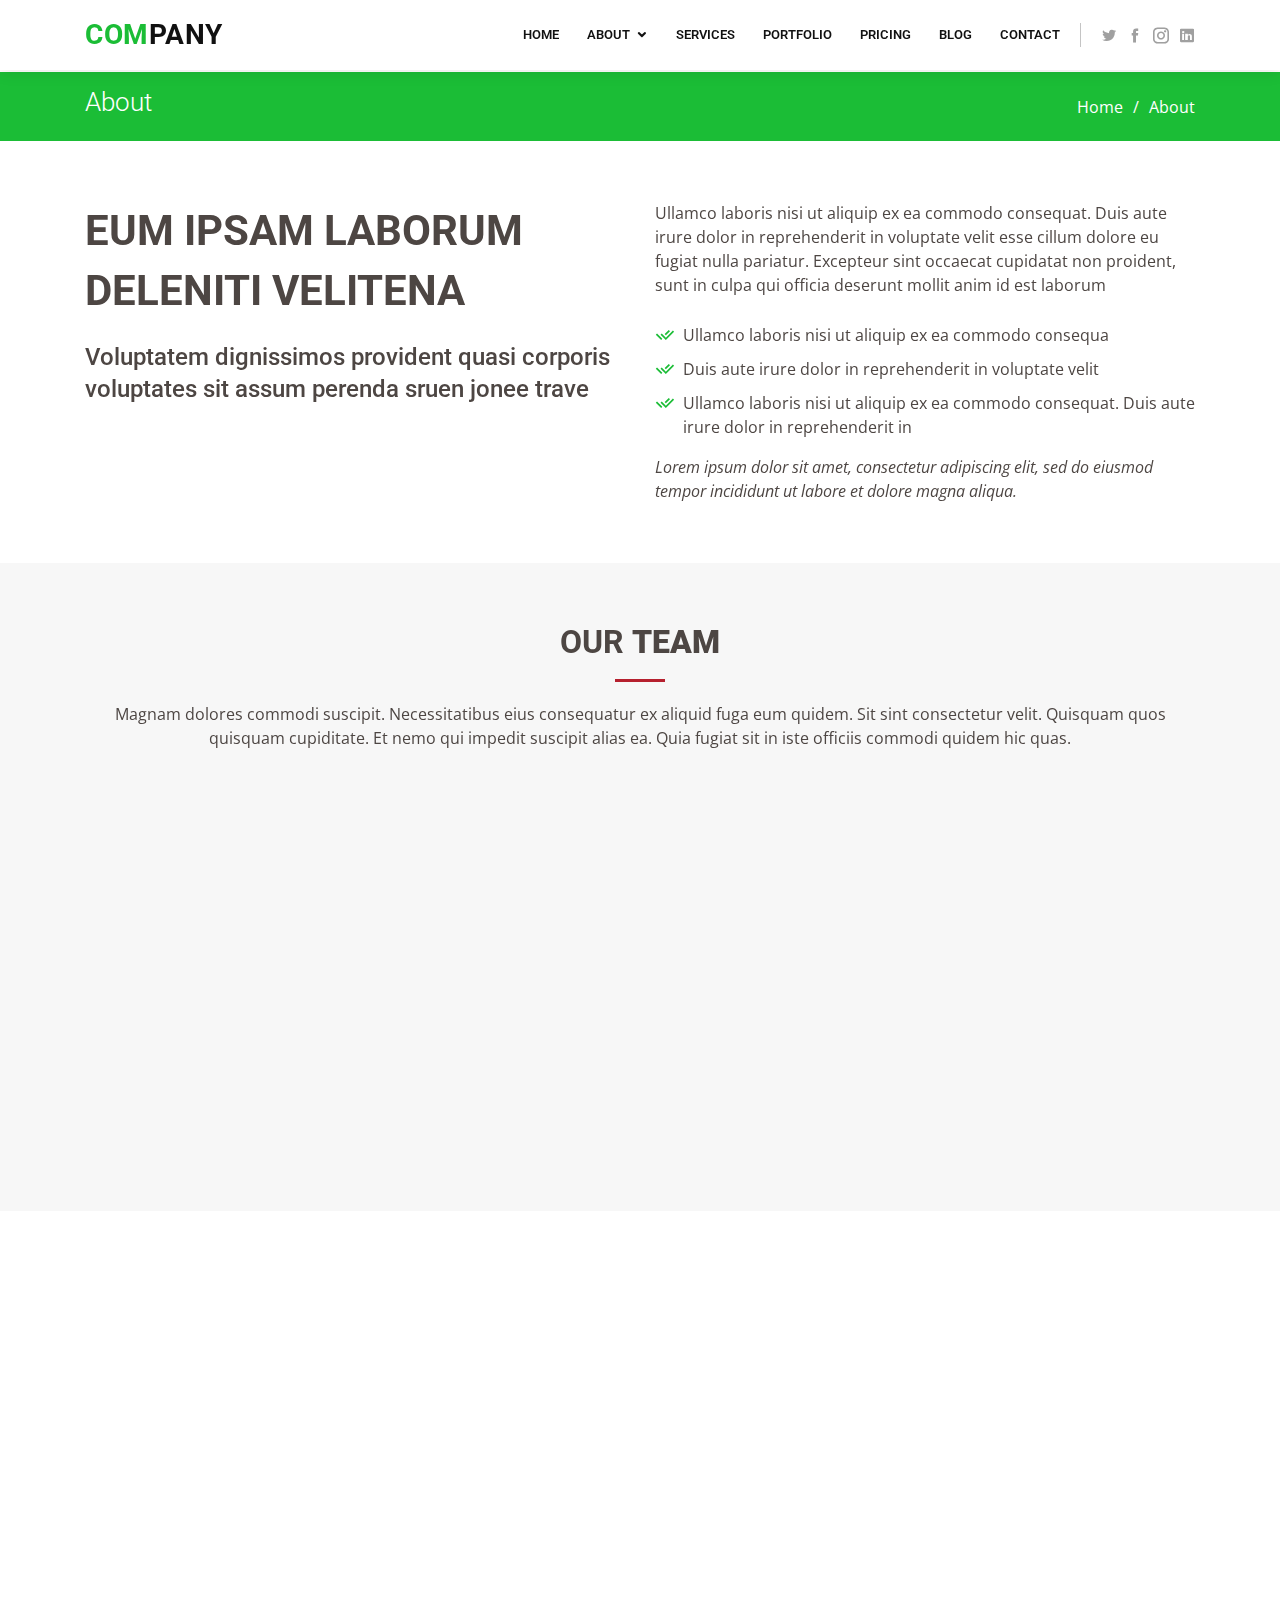
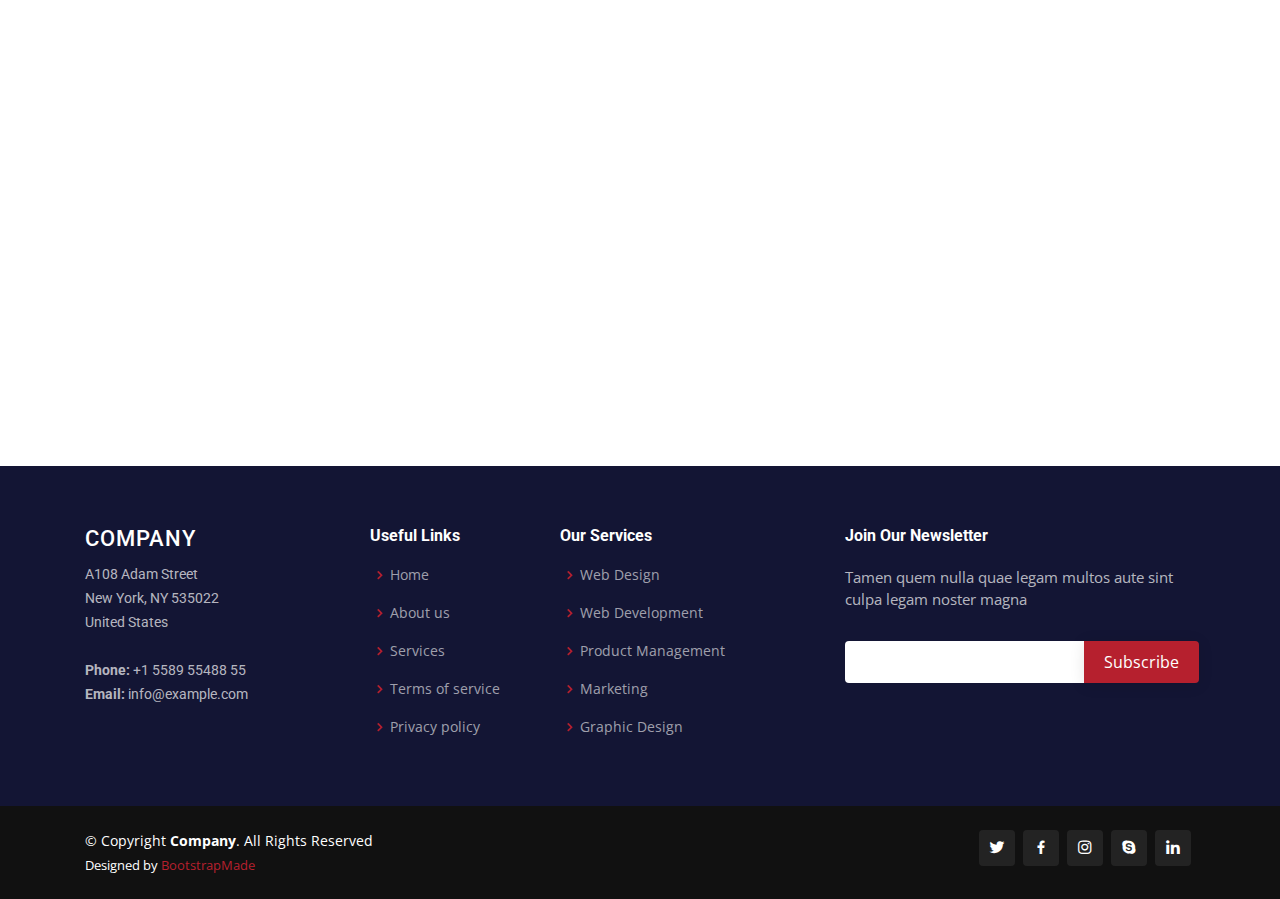
==== about.html @ 9fa9aa6d "First Commit" ====
<!DOCTYPE html>
<html lang="en">

<head>
  <meta charset="utf-8">
  <meta content="width=device-width, initial-scale=1.0" name="viewport">

  <title>About - Company Bootstrap Template</title>
  <meta content="" name="description">
  <meta content="" name="keywords">

  <!-- Favicons -->
  <link href="assets/img/favicon.png" rel="icon">
  <link href="assets/img/apple-touch-icon.png" rel="apple-touch-icon">

  <!-- Google Fonts -->
  <link href="https://fonts.googleapis.com/css?family=Open+Sans:300,300i,400,400i,600,600i,700,700i|Roboto:300,300i,400,400i,500,500i,600,600i,700,700i|Poppins:300,300i,400,400i,500,500i,600,600i,700,700i" rel="stylesheet">

  <!-- Vendor CSS Files -->
  <link href="assets/vendor/bootstrap/css/bootstrap.min.css" rel="stylesheet">
  <link href="assets/vendor/icofont/icofont.min.css" rel="stylesheet">
  <link href="assets/vendor/boxicons/css/boxicons.min.css" rel="stylesheet">
  <link href="assets/vendor/animate.css/animate.min.css" rel="stylesheet">
  <link href="assets/vendor/venobox/venobox.css" rel="stylesheet">
  <link href="assets/vendor/owl.carousel/assets/owl.carousel.min.css" rel="stylesheet">
  <link href="assets/vendor/aos/aos.css" rel="stylesheet">
  <link href="assets/vendor/remixicon/remixicon.css" rel="stylesheet">

  <!-- Template Main CSS File -->
  <link href="assets/css/style.css" rel="stylesheet">

  <!-- =======================================================
  * Template Name: Company - v2.2.1
  * Template URL: https://bootstrapmade.com/company-free-html-bootstrap-template/
  * Author: BootstrapMade.com
  * License: https://bootstrapmade.com/license/
  ======================================================== -->
</head>

<body>

  <!-- ======= Header ======= -->
  <header id="header" class="fixed-top">
    <div class="container d-flex align-items-center">

      <h1 class="logo mr-auto"><a href="index.html"><span>Com</span>pany</a></h1>
      <!-- Uncomment below if you prefer to use an image logo -->
      <!-- <a href="index.html" class="logo mr-auto"><img src="assets/img/logo.png" alt="" class="img-fluid"></a>-->

      <nav class="nav-menu d-none d-lg-block">
        <ul>
          <li><a href="index.html">Home</a></li>

          <li class="drop-down"><a href="">About</a>
            <ul>
              <li class="active"><a href="about.html">About Us</a></li>
              <li><a href="team.html">Team</a></li>
              <li><a href="testimonials.html">Testimonials</a></li>
              <li class="drop-down"><a href="#">Deep Drop Down</a>
                <ul>
                  <li><a href="#">Deep Drop Down 1</a></li>
                  <li><a href="#">Deep Drop Down 2</a></li>
                  <li><a href="#">Deep Drop Down 3</a></li>
                  <li><a href="#">Deep Drop Down 4</a></li>
                  <li><a href="#">Deep Drop Down 5</a></li>
                </ul>
              </li>
            </ul>
          </li>

          <li><a href="services.html">Services</a></li>
          <li><a href="portfolio.html">Portfolio</a></li>
          <li><a href="pricing.html">Pricing</a></li>
          <li><a href="blog.html">Blog</a></li>
          <li><a href="contact.html">Contact</a></li>

        </ul>
      </nav><!-- .nav-menu -->

      <div class="header-social-links">
        <a href="#" class="twitter"><i class="icofont-twitter"></i></a>
        <a href="#" class="facebook"><i class="icofont-facebook"></i></a>
        <a href="#" class="instagram"><i class="icofont-instagram"></i></a>
        <a href="#" class="linkedin"><i class="icofont-linkedin"></i></i></a>
      </div>

    </div>
  </header><!-- End Header -->

  <main id="main">

    <!-- ======= Breadcrumbs ======= -->
    <section id="breadcrumbs" class="breadcrumbs">
      <div class="container">

        <div class="d-flex justify-content-between align-items-center">
          <h2>About</h2>
          <ol>
            <li><a href="index.html">Home</a></li>
            <li>About</li>
          </ol>
        </div>

      </div>
    </section><!-- End Breadcrumbs -->

    <!-- ======= About Us Section ======= -->
    <section id="about-us" class="about-us">
      <div class="container" data-aos="fade-up">

        <div class="row content">
          <div class="col-lg-6" data-aos="fade-right">
            <h2>Eum ipsam laborum deleniti velitena</h2>
            <h3>Voluptatem dignissimos provident quasi corporis voluptates sit assum perenda sruen jonee trave</h3>
          </div>
          <div class="col-lg-6 pt-4 pt-lg-0" data-aos="fade-left">
            <p>
              Ullamco laboris nisi ut aliquip ex ea commodo consequat. Duis aute irure dolor in reprehenderit in voluptate
              velit esse cillum dolore eu fugiat nulla pariatur. Excepteur sint occaecat cupidatat non proident, sunt in
              culpa qui officia deserunt mollit anim id est laborum
            </p>
            <ul>
              <li><i class="ri-check-double-line"></i> Ullamco laboris nisi ut aliquip ex ea commodo consequa</li>
              <li><i class="ri-check-double-line"></i> Duis aute irure dolor in reprehenderit in voluptate velit</li>
              <li><i class="ri-check-double-line"></i> Ullamco laboris nisi ut aliquip ex ea commodo consequat. Duis aute irure dolor in reprehenderit in</li>
            </ul>
            <p class="font-italic">
              Lorem ipsum dolor sit amet, consectetur adipiscing elit, sed do eiusmod tempor incididunt ut labore et dolore
              magna aliqua.
            </p>
          </div>
        </div>

      </div>
    </section><!-- End About Us Section -->

    <!-- ======= Our Team Section ======= -->
    <section id="team" class="team section-bg">
      <div class="container">

        <div class="section-title" data-aos="fade-up">
          <h2>Our <strong>Team</strong></h2>
          <p>Magnam dolores commodi suscipit. Necessitatibus eius consequatur ex aliquid fuga eum quidem. Sit sint consectetur velit. Quisquam quos quisquam cupiditate. Et nemo qui impedit suscipit alias ea. Quia fugiat sit in iste officiis commodi quidem hic quas.</p>
        </div>

        <div class="row">

          <div class="col-lg-3 col-md-6 d-flex align-items-stretch">
            <div class="member" data-aos="fade-up">
              <div class="member-img">
                <img src="assets/img/team/team-1.jpg" class="img-fluid" alt="">
                <div class="social">
                  <a href=""><i class="icofont-twitter"></i></a>
                  <a href=""><i class="icofont-facebook"></i></a>
                  <a href=""><i class="icofont-instagram"></i></a>
                  <a href=""><i class="icofont-linkedin"></i></a>
                </div>
              </div>
              <div class="member-info">
                <h4>Walter White</h4>
                <span>Chief Executive Officer</span>
              </div>
            </div>
          </div>

          <div class="col-lg-3 col-md-6 d-flex align-items-stretch">
            <div class="member" data-aos="fade-up" data-aos-delay="100">
              <div class="member-img">
                <img src="assets/img/team/team-2.jpg" class="img-fluid" alt="">
                <div class="social">
                  <a href=""><i class="icofont-twitter"></i></a>
                  <a href=""><i class="icofont-facebook"></i></a>
                  <a href=""><i class="icofont-instagram"></i></a>
                  <a href=""><i class="icofont-linkedin"></i></a>
                </div>
              </div>
              <div class="member-info">
                <h4>Sarah Jhonson</h4>
                <span>Product Manager</span>
              </div>
            </div>
          </div>

          <div class="col-lg-3 col-md-6 d-flex align-items-stretch">
            <div class="member" data-aos="fade-up" data-aos-delay="200">
              <div class="member-img">
                <img src="assets/img/team/team-3.jpg" class="img-fluid" alt="">
                <div class="social">
                  <a href=""><i class="icofont-twitter"></i></a>
                  <a href=""><i class="icofont-facebook"></i></a>
                  <a href=""><i class="icofont-instagram"></i></a>
                  <a href=""><i class="icofont-linkedin"></i></a>
                </div>
              </div>
              <div class="member-info">
                <h4>William Anderson</h4>
                <span>CTO</span>
              </div>
            </div>
          </div>

          <div class="col-lg-3 col-md-6 d-flex align-items-stretch">
            <div class="member" data-aos="fade-up" data-aos-delay="300">
              <div class="member-img">
                <img src="assets/img/team/team-4.jpg" class="img-fluid" alt="">
                <div class="social">
                  <a href=""><i class="icofont-twitter"></i></a>
                  <a href=""><i class="icofont-facebook"></i></a>
                  <a href=""><i class="icofont-instagram"></i></a>
                  <a href=""><i class="icofont-linkedin"></i></a>
                </div>
              </div>
              <div class="member-info">
                <h4>Amanda Jepson</h4>
                <span>Accountant</span>
              </div>
            </div>
          </div>

        </div>

      </div>
    </section><!-- End Our Team Section -->

    <!-- ======= Our Skills Section ======= -->
    <section id="skills" class="skills">
      <div class="container">

        <div class="section-title" data-aos="fade-up">
          <h2>Our <strong>Skills</strong></h2>
          <p>Magnam dolores commodi suscipit. Necessitatibus eius consequatur ex aliquid fuga eum quidem. Sit sint consectetur velit. Quisquam quos quisquam cupiditate. Et nemo qui impedit suscipit alias ea. Quia fugiat sit in iste officiis commodi quidem hic quas.</p>
        </div>

        <div class="row skills-content">

          <div class="col-lg-6" data-aos="fade-up">

            <div class="progress">
              <span class="skill">HTML <i class="val">100%</i></span>
              <div class="progress-bar-wrap">
                <div class="progress-bar" role="progressbar" aria-valuenow="100" aria-valuemin="0" aria-valuemax="100"></div>
              </div>
            </div>

            <div class="progress">
              <span class="skill">CSS <i class="val">90%</i></span>
              <div class="progress-bar-wrap">
                <div class="progress-bar" role="progressbar" aria-valuenow="90" aria-valuemin="0" aria-valuemax="100"></div>
              </div>
            </div>

            <div class="progress">
              <span class="skill">JavaScript <i class="val">75%</i></span>
              <div class="progress-bar-wrap">
                <div class="progress-bar" role="progressbar" aria-valuenow="75" aria-valuemin="0" aria-valuemax="100"></div>
              </div>
            </div>

          </div>

          <div class="col-lg-6" data-aos="fade-up" data-aos-delay="100">

            <div class="progress">
              <span class="skill">PHP <i class="val">80%</i></span>
              <div class="progress-bar-wrap">
                <div class="progress-bar" role="progressbar" aria-valuenow="80" aria-valuemin="0" aria-valuemax="100"></div>
              </div>
            </div>

            <div class="progress">
              <span class="skill">WordPress/CMS <i class="val">90%</i></span>
              <div class="progress-bar-wrap">
                <div class="progress-bar" role="progressbar" aria-valuenow="90" aria-valuemin="0" aria-valuemax="100"></div>
              </div>
            </div>

            <div class="progress">
              <span class="skill">Photoshop <i class="val">55%</i></span>
              <div class="progress-bar-wrap">
                <div class="progress-bar" role="progressbar" aria-valuenow="55" aria-valuemin="0" aria-valuemax="100"></div>
              </div>
            </div>

          </div>

        </div>

      </div>
    </section><!-- End Our Skills Section -->

    <!-- ======= Our Clients Section ======= -->
    <section id="clients" class="clients">
      <div class="container" data-aos="fade-up">

        <div class="section-title">
          <h2>Clients</h2>
        </div>

        <div class="row no-gutters clients-wrap clearfix" data-aos="fade-up">

          <div class="col-lg-3 col-md-4 col-6">
            <div class="client-logo">
              <img src="assets/img/clients/client-1.png" class="img-fluid" alt="">
            </div>
          </div>

          <div class="col-lg-3 col-md-4 col-6">
            <div class="client-logo">
              <img src="assets/img/clients/client-2.png" class="img-fluid" alt="">
            </div>
          </div>

          <div class="col-lg-3 col-md-4 col-6">
            <div class="client-logo">
              <img src="assets/img/clients/client-3.png" class="img-fluid" alt="">
            </div>
          </div>

          <div class="col-lg-3 col-md-4 col-6">
            <div class="client-logo">
              <img src="assets/img/clients/client-4.png" class="img-fluid" alt="">
            </div>
          </div>

          <div class="col-lg-3 col-md-4 col-6">
            <div class="client-logo">
              <img src="assets/img/clients/client-5.png" class="img-fluid" alt="">
            </div>
          </div>

          <div class="col-lg-3 col-md-4 col-6">
            <div class="client-logo">
              <img src="assets/img/clients/client-6.png" class="img-fluid" alt="">
            </div>
          </div>

          <div class="col-lg-3 col-md-4 col-6">
            <div class="client-logo">
              <img src="assets/img/clients/client-7.png" class="img-fluid" alt="">
            </div>
          </div>

          <div class="col-lg-3 col-md-4 col-6">
            <div class="client-logo">
              <img src="assets/img/clients/client-8.png" class="img-fluid" alt="">
            </div>
          </div>

        </div>

      </div>
    </section><!-- End Our Clients Section -->

  </main><!-- End #main -->

  <!-- ======= Footer ======= -->
  <footer id="footer">

    <div class="footer-top">
      <div class="container">
        <div class="row">

          <div class="col-lg-3 col-md-6 footer-contact">
            <h3>Company</h3>
            <p>
              A108 Adam Street <br>
              New York, NY 535022<br>
              United States <br><br>
              <strong>Phone:</strong> +1 5589 55488 55<br>
              <strong>Email:</strong> info@example.com<br>
            </p>
          </div>

          <div class="col-lg-2 col-md-6 footer-links">
            <h4>Useful Links</h4>
            <ul>
              <li><i class="bx bx-chevron-right"></i> <a href="#">Home</a></li>
              <li><i class="bx bx-chevron-right"></i> <a href="#">About us</a></li>
              <li><i class="bx bx-chevron-right"></i> <a href="#">Services</a></li>
              <li><i class="bx bx-chevron-right"></i> <a href="#">Terms of service</a></li>
              <li><i class="bx bx-chevron-right"></i> <a href="#">Privacy policy</a></li>
            </ul>
          </div>

          <div class="col-lg-3 col-md-6 footer-links">
            <h4>Our Services</h4>
            <ul>
              <li><i class="bx bx-chevron-right"></i> <a href="#">Web Design</a></li>
              <li><i class="bx bx-chevron-right"></i> <a href="#">Web Development</a></li>
              <li><i class="bx bx-chevron-right"></i> <a href="#">Product Management</a></li>
              <li><i class="bx bx-chevron-right"></i> <a href="#">Marketing</a></li>
              <li><i class="bx bx-chevron-right"></i> <a href="#">Graphic Design</a></li>
            </ul>
          </div>

          <div class="col-lg-4 col-md-6 footer-newsletter">
            <h4>Join Our Newsletter</h4>
            <p>Tamen quem nulla quae legam multos aute sint culpa legam noster magna</p>
            <form action="" method="post">
              <input type="email" name="email"><input type="submit" value="Subscribe">
            </form>
          </div>

        </div>
      </div>
    </div>

    <div class="container d-md-flex py-4">

      <div class="mr-md-auto text-center text-md-left">
        <div class="copyright">
          &copy; Copyright <strong><span>Company</span></strong>. All Rights Reserved
        </div>
        <div class="credits">
          <!-- All the links in the footer should remain intact. -->
          <!-- You can delete the links only if you purchased the pro version. -->
          <!-- Licensing information: https://bootstrapmade.com/license/ -->
          <!-- Purchase the pro version with working PHP/AJAX contact form: https://bootstrapmade.com/company-free-html-bootstrap-template/ -->
          Designed by <a href="https://bootstrapmade.com/">BootstrapMade</a>
        </div>
      </div>
      <div class="social-links text-center text-md-right pt-3 pt-md-0">
        <a href="#" class="twitter"><i class="bx bxl-twitter"></i></a>
        <a href="#" class="facebook"><i class="bx bxl-facebook"></i></a>
        <a href="#" class="instagram"><i class="bx bxl-instagram"></i></a>
        <a href="#" class="google-plus"><i class="bx bxl-skype"></i></a>
        <a href="#" class="linkedin"><i class="bx bxl-linkedin"></i></a>
      </div>
    </div>
  </footer><!-- End Footer -->

  <a href="#" class="back-to-top"><i class="icofont-simple-up"></i></a>

  <!-- Vendor JS Files -->
  <script src="assets/vendor/jquery/jquery.min.js"></script>
  <script src="assets/vendor/bootstrap/js/bootstrap.bundle.min.js"></script>
  <script src="assets/vendor/jquery.easing/jquery.easing.min.js"></script>
  <script src="assets/vendor/php-email-form/validate.js"></script>
  <script src="assets/vendor/jquery-sticky/jquery.sticky.js"></script>
  <script src="assets/vendor/isotope-layout/isotope.pkgd.min.js"></script>
  <script src="assets/vendor/venobox/venobox.min.js"></script>
  <script src="assets/vendor/waypoints/jquery.waypoints.min.js"></script>
  <script src="assets/vendor/owl.carousel/owl.carousel.min.js"></script>
  <script src="assets/vendor/aos/aos.js"></script>

  <!-- Template Main JS File -->
  <script src="assets/js/main.js"></script>

</body>

</html>
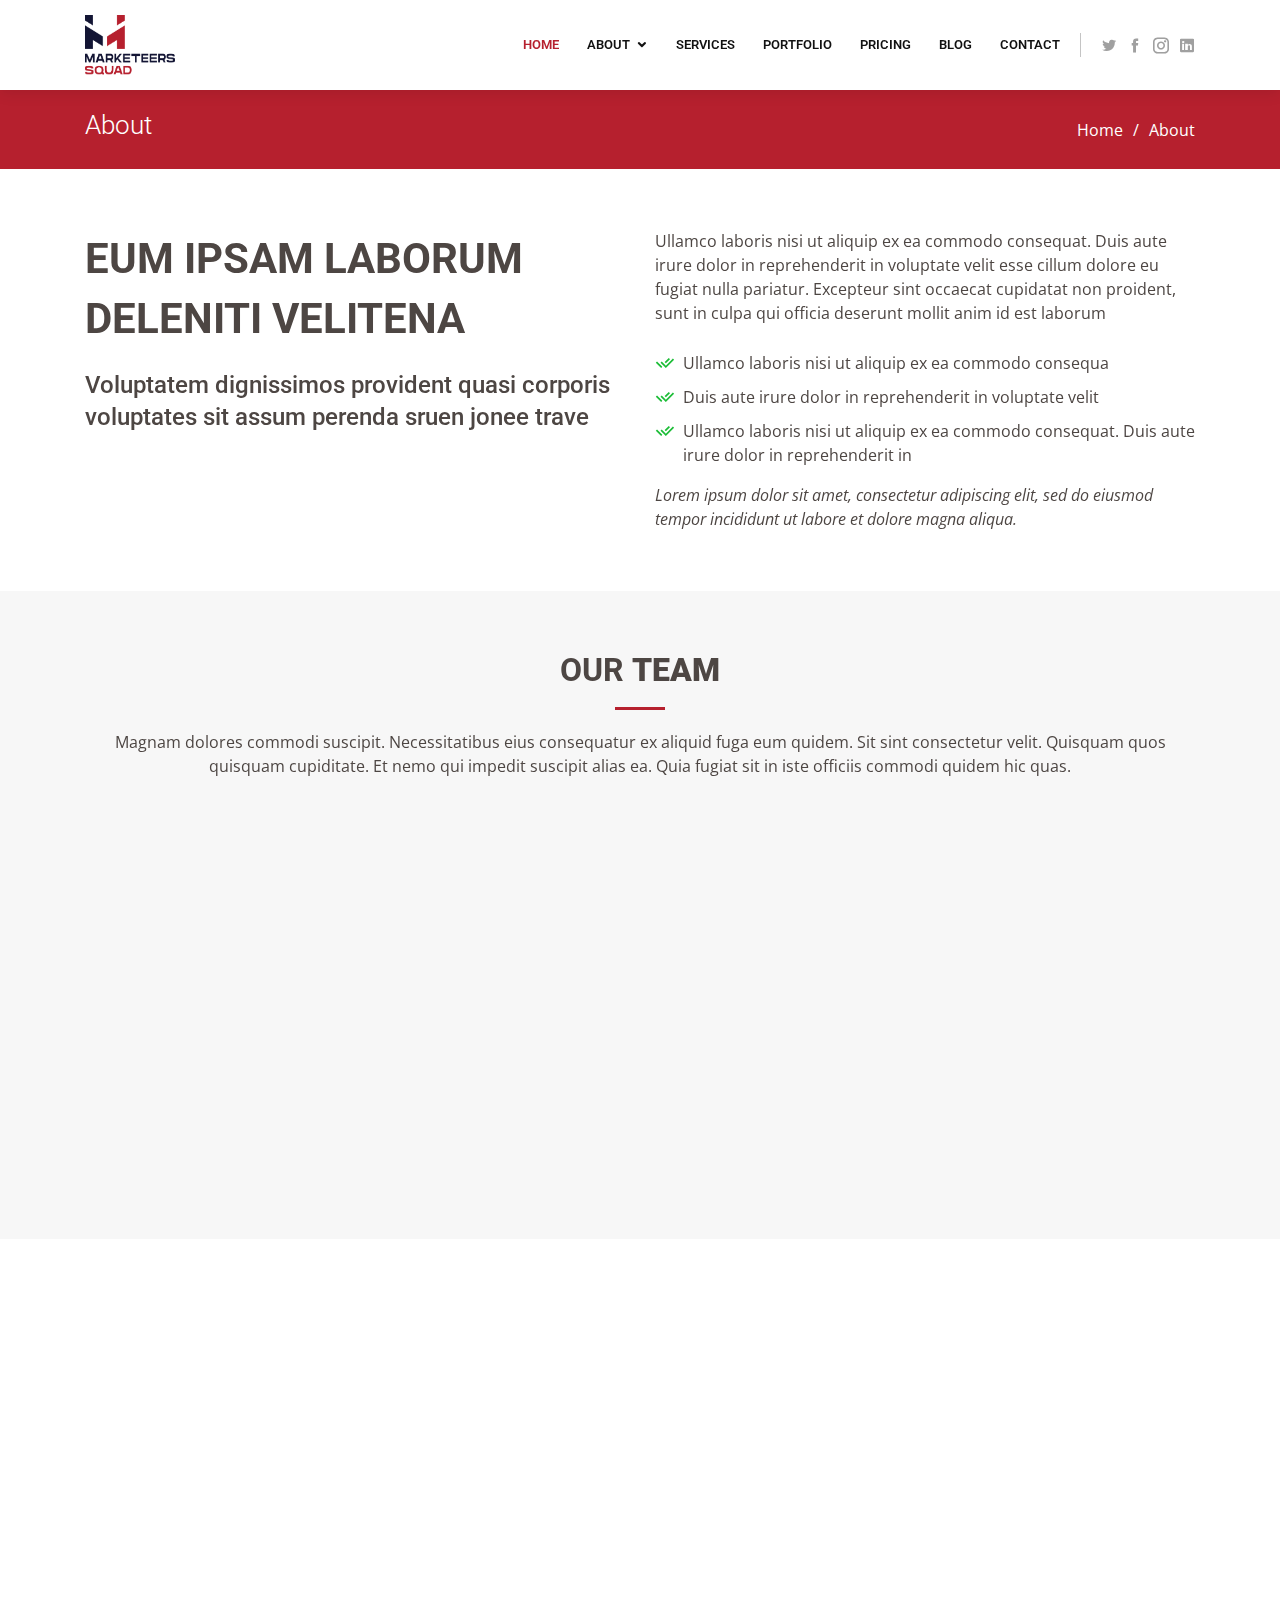
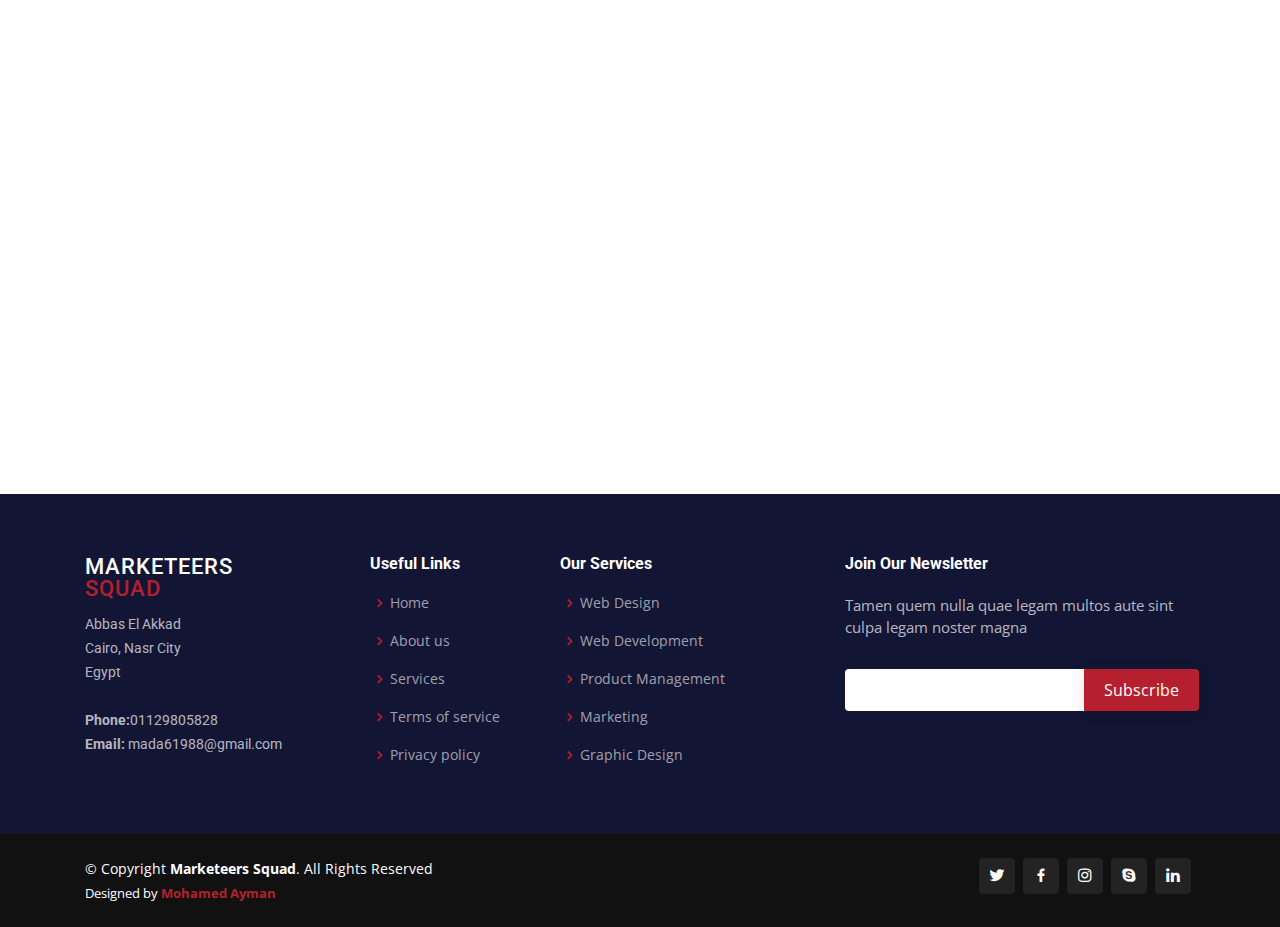
==== commit 61ae32ae: "contact page" ====
--- a/about.html
+++ b/about.html
@@ -14,7 +14,9 @@
   <link href="assets/img/apple-touch-icon.png" rel="apple-touch-icon">
 
   <!-- Google Fonts -->
-  <link href="https://fonts.googleapis.com/css?family=Open+Sans:300,300i,400,400i,600,600i,700,700i|Roboto:300,300i,400,400i,500,500i,600,600i,700,700i|Poppins:300,300i,400,400i,500,500i,600,600i,700,700i" rel="stylesheet">
+  <link
+    href="https://fonts.googleapis.com/css?family=Open+Sans:300,300i,400,400i,600,600i,700,700i|Roboto:300,300i,400,400i,500,500i,600,600i,700,700i|Poppins:300,300i,400,400i,500,500i,600,600i,700,700i"
+    rel="stylesheet">
 
   <!-- Vendor CSS Files -->
   <link href="assets/vendor/bootstrap/css/bootstrap.min.css" rel="stylesheet">
@@ -43,17 +45,18 @@
   <header id="header" class="fixed-top">
     <div class="container d-flex align-items-center">
 
-      <h1 class="logo mr-auto"><a href="index.html"><span>Com</span>pany</a></h1>
+
       <!-- Uncomment below if you prefer to use an image logo -->
-      <!-- <a href="index.html" class="logo mr-auto"><img src="assets/img/logo.png" alt="" class="img-fluid"></a>-->
+      <a href="index.html" class="logo mr-auto"><img src="assets/img/Logo.png" width="90" height="90" alt=""
+          class="img-fluid"></a>
 
       <nav class="nav-menu d-none d-lg-block">
         <ul>
-          <li><a href="index.html">Home</a></li>
+          <li class="active"><a href="index.html">Home</a></li>
 
           <li class="drop-down"><a href="">About</a>
             <ul>
-              <li class="active"><a href="about.html">About Us</a></li>
+              <!-- <li><a href="about.html">About Us</a></li>
               <li><a href="team.html">Team</a></li>
               <li><a href="testimonials.html">Testimonials</a></li>
               <li class="drop-down"><a href="#">Deep Drop Down</a>
@@ -64,15 +67,20 @@
                   <li><a href="#">Deep Drop Down 4</a></li>
                   <li><a href="#">Deep Drop Down 5</a></li>
                 </ul>
-              </li>
+              </li> -->
             </ul>
           </li>
 
-          <li><a href="services.html">Services</a></li>
+          <!-- <li><a href="services.html">Services</a></li>
           <li><a href="portfolio.html">Portfolio</a></li>
           <li><a href="pricing.html">Pricing</a></li>
           <li><a href="blog.html">Blog</a></li>
-          <li><a href="contact.html">Contact</a></li>
+          <li><a href="contact.html">Contact</a></li> -->
+          <li><a href="#">Services</a></li>
+          <li><a href="#">Portfolio</a></li>
+          <li><a href="#">Pricing</a></li>
+          <li><a href="#">Blog</a></li>
+          <li><a href="#">Contact</a></li>
 
         </ul>
       </nav><!-- .nav-menu -->
@@ -115,17 +123,20 @@
           </div>
           <div class="col-lg-6 pt-4 pt-lg-0" data-aos="fade-left">
             <p>
-              Ullamco laboris nisi ut aliquip ex ea commodo consequat. Duis aute irure dolor in reprehenderit in voluptate
+              Ullamco laboris nisi ut aliquip ex ea commodo consequat. Duis aute irure dolor in reprehenderit in
+              voluptate
               velit esse cillum dolore eu fugiat nulla pariatur. Excepteur sint occaecat cupidatat non proident, sunt in
               culpa qui officia deserunt mollit anim id est laborum
             </p>
             <ul>
               <li><i class="ri-check-double-line"></i> Ullamco laboris nisi ut aliquip ex ea commodo consequa</li>
               <li><i class="ri-check-double-line"></i> Duis aute irure dolor in reprehenderit in voluptate velit</li>
-              <li><i class="ri-check-double-line"></i> Ullamco laboris nisi ut aliquip ex ea commodo consequat. Duis aute irure dolor in reprehenderit in</li>
+              <li><i class="ri-check-double-line"></i> Ullamco laboris nisi ut aliquip ex ea commodo consequat. Duis
+                aute irure dolor in reprehenderit in</li>
             </ul>
             <p class="font-italic">
-              Lorem ipsum dolor sit amet, consectetur adipiscing elit, sed do eiusmod tempor incididunt ut labore et dolore
+              Lorem ipsum dolor sit amet, consectetur adipiscing elit, sed do eiusmod tempor incididunt ut labore et
+              dolore
               magna aliqua.
             </p>
           </div>
@@ -140,7 +151,9 @@
 
         <div class="section-title" data-aos="fade-up">
           <h2>Our <strong>Team</strong></h2>
-          <p>Magnam dolores commodi suscipit. Necessitatibus eius consequatur ex aliquid fuga eum quidem. Sit sint consectetur velit. Quisquam quos quisquam cupiditate. Et nemo qui impedit suscipit alias ea. Quia fugiat sit in iste officiis commodi quidem hic quas.</p>
+          <p>Magnam dolores commodi suscipit. Necessitatibus eius consequatur ex aliquid fuga eum quidem. Sit sint
+            consectetur velit. Quisquam quos quisquam cupiditate. Et nemo qui impedit suscipit alias ea. Quia fugiat sit
+            in iste officiis commodi quidem hic quas.</p>
         </div>
 
         <div class="row">
@@ -228,7 +241,9 @@
 
         <div class="section-title" data-aos="fade-up">
           <h2>Our <strong>Skills</strong></h2>
-          <p>Magnam dolores commodi suscipit. Necessitatibus eius consequatur ex aliquid fuga eum quidem. Sit sint consectetur velit. Quisquam quos quisquam cupiditate. Et nemo qui impedit suscipit alias ea. Quia fugiat sit in iste officiis commodi quidem hic quas.</p>
+          <p>Magnam dolores commodi suscipit. Necessitatibus eius consequatur ex aliquid fuga eum quidem. Sit sint
+            consectetur velit. Quisquam quos quisquam cupiditate. Et nemo qui impedit suscipit alias ea. Quia fugiat sit
+            in iste officiis commodi quidem hic quas.</p>
         </div>
 
         <div class="row skills-content">
@@ -238,21 +253,24 @@
             <div class="progress">
               <span class="skill">HTML <i class="val">100%</i></span>
               <div class="progress-bar-wrap">
-                <div class="progress-bar" role="progressbar" aria-valuenow="100" aria-valuemin="0" aria-valuemax="100"></div>
+                <div class="progress-bar" role="progressbar" aria-valuenow="100" aria-valuemin="0" aria-valuemax="100">
+                </div>
               </div>
             </div>
 
             <div class="progress">
               <span class="skill">CSS <i class="val">90%</i></span>
               <div class="progress-bar-wrap">
-                <div class="progress-bar" role="progressbar" aria-valuenow="90" aria-valuemin="0" aria-valuemax="100"></div>
+                <div class="progress-bar" role="progressbar" aria-valuenow="90" aria-valuemin="0" aria-valuemax="100">
+                </div>
               </div>
             </div>
 
             <div class="progress">
               <span class="skill">JavaScript <i class="val">75%</i></span>
               <div class="progress-bar-wrap">
-                <div class="progress-bar" role="progressbar" aria-valuenow="75" aria-valuemin="0" aria-valuemax="100"></div>
+                <div class="progress-bar" role="progressbar" aria-valuenow="75" aria-valuemin="0" aria-valuemax="100">
+                </div>
               </div>
             </div>
 
@@ -263,21 +281,24 @@
             <div class="progress">
               <span class="skill">PHP <i class="val">80%</i></span>
               <div class="progress-bar-wrap">
-                <div class="progress-bar" role="progressbar" aria-valuenow="80" aria-valuemin="0" aria-valuemax="100"></div>
+                <div class="progress-bar" role="progressbar" aria-valuenow="80" aria-valuemin="0" aria-valuemax="100">
+                </div>
               </div>
             </div>
 
             <div class="progress">
               <span class="skill">WordPress/CMS <i class="val">90%</i></span>
               <div class="progress-bar-wrap">
-                <div class="progress-bar" role="progressbar" aria-valuenow="90" aria-valuemin="0" aria-valuemax="100"></div>
+                <div class="progress-bar" role="progressbar" aria-valuenow="90" aria-valuemin="0" aria-valuemax="100">
+                </div>
               </div>
             </div>
 
             <div class="progress">
               <span class="skill">Photoshop <i class="val">55%</i></span>
               <div class="progress-bar-wrap">
-                <div class="progress-bar" role="progressbar" aria-valuenow="55" aria-valuemin="0" aria-valuemax="100"></div>
+                <div class="progress-bar" role="progressbar" aria-valuenow="55" aria-valuemin="0" aria-valuemax="100">
+                </div>
               </div>
             </div>
 
@@ -361,13 +382,13 @@
         <div class="row">
 
           <div class="col-lg-3 col-md-6 footer-contact">
-            <h3>Company</h3>
+            <h3>MARKETEERS <br /> <span style="color: #b6202e;">SQUAD</span></h3>
             <p>
-              A108 Adam Street <br>
-              New York, NY 535022<br>
-              United States <br><br>
-              <strong>Phone:</strong> +1 5589 55488 55<br>
-              <strong>Email:</strong> info@example.com<br>
+              Abbas El Akkad <br>
+              Cairo, Nasr City<br>
+              Egypt <br><br>
+              <strong>Phone:</strong>01129805828<br>
+              <strong>Email:</strong> mada61988@gmail.com<br>
             </p>
           </div>
 
@@ -409,14 +430,16 @@
 
       <div class="mr-md-auto text-center text-md-left">
         <div class="copyright">
-          &copy; Copyright <strong><span>Company</span></strong>. All Rights Reserved
+          &copy; Copyright <strong><span>Marketeers Squad</span></strong>. All Rights Reserved
         </div>
         <div class="credits">
           <!-- All the links in the footer should remain intact. -->
           <!-- You can delete the links only if you purchased the pro version. -->
           <!-- Licensing information: https://bootstrapmade.com/license/ -->
           <!-- Purchase the pro version with working PHP/AJAX contact form: https://bootstrapmade.com/company-free-html-bootstrap-template/ -->
-          Designed by <a href="https://bootstrapmade.com/">BootstrapMade</a>
+          Designed by <a style="color: #b6202e !important;"
+            href="https://www.facebook.com/mohamedayman.shokry"><strong>Mohamed
+              Ayman </strong></a>
         </div>
       </div>
       <div class="social-links text-center text-md-right pt-3 pt-md-0">
--- a/assets/css/style.css
+++ b/assets/css/style.css
@@ -558,10 +558,10 @@
 # Breadcrumbs
 --------------------------------------------------------------*/
 .breadcrumbs {
-  padding: 15px 0;
-  background: #1bbd36;
+  padding: 20px 0;
+  background: #b6202e;
   min-height: 40px;
-  margin-top: 72px;
+  margin-top: 90px;
 }
 
 .breadcrumbs h2 {
@@ -1366,11 +1366,11 @@
 
 .contact .info i {
   font-size: 20px;
-  color: #1bbd36;
+  color: #b6202e;
   float: left;
   width: 44px;
   height: 44px;
-  border: 1px solid #1bbd36;
+  border: 1px solid #b6202e;
   display: flex;
   justify-content: center;
   align-items: center;
@@ -1394,7 +1394,7 @@
 }
 
 .contact .info:hover i {
-  background: #1bbd36;
+  background: #b6202e;
   color: #fff;
 }
 
@@ -1433,7 +1433,7 @@
 .contact .php-email-form .sent-message {
   display: none;
   color: #fff;
-  background: #18d26e;
+  background: #b6202e;
   text-align: center;
   padding: 15px;
   font-weight: 600;
@@ -1453,7 +1453,7 @@
   width: 24px;
   height: 24px;
   margin: 0 10px -6px 0;
-  border: 3px solid #18d26e;
+  border: 3px solid #b6202e;
   border-top-color: #eee;
   -webkit-animation: animate-loading 1s linear infinite;
   animation: animate-loading 1s linear infinite;
@@ -1467,7 +1467,7 @@
 }
 
 .contact .php-email-form input:focus, .contact .php-email-form textarea:focus {
-  border-color: #1bbd36;
+  border-color: #b6202e;
 }
 
 .contact .php-email-form input {
@@ -1479,7 +1479,7 @@
 }
 
 .contact .php-email-form button[type="submit"] {
-  background: #1bbd36;
+  background: #b6202e;
   border: 0;
   padding: 10px 24px;
   color: #fff;
@@ -1488,7 +1488,7 @@
 }
 
 .contact .php-email-form button[type="submit"]:hover {
-  background: #2ae149;
+  background: #58010a;
 }
 
 @-webkit-keyframes animate-loading {
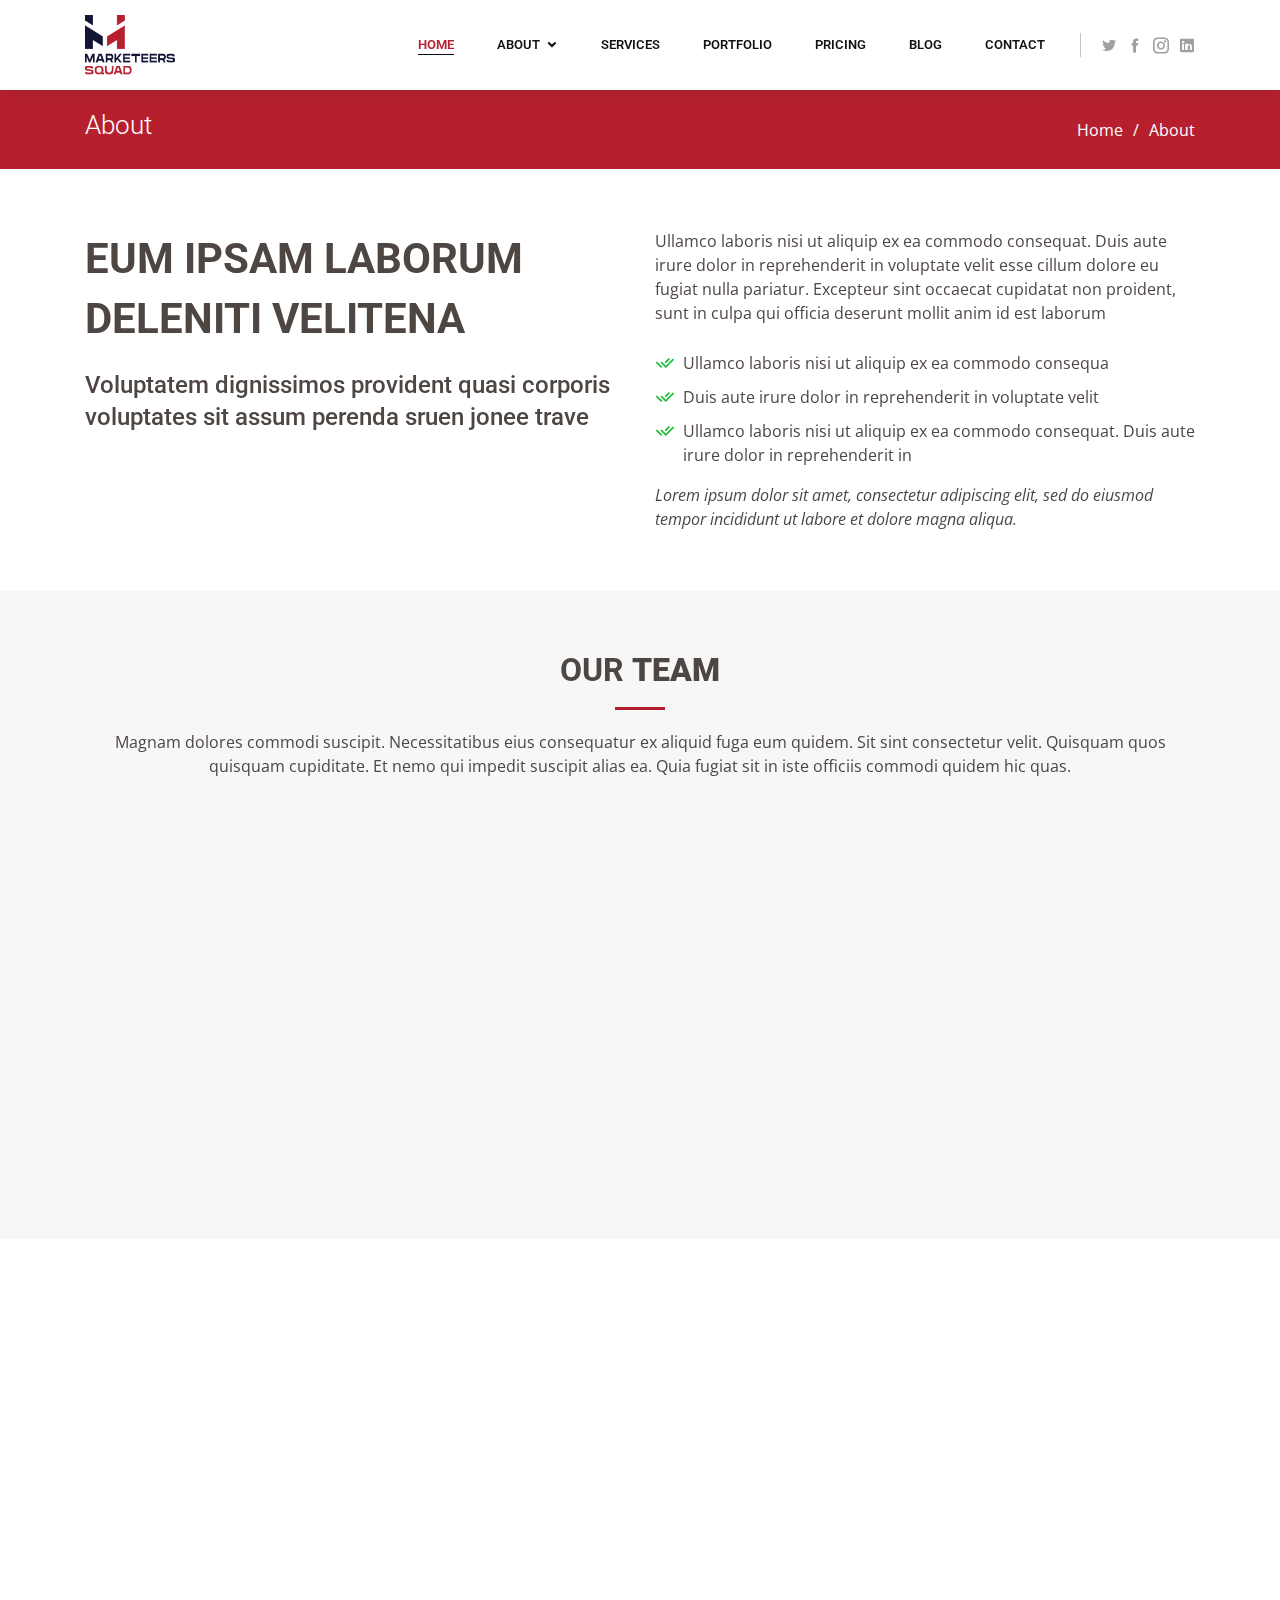
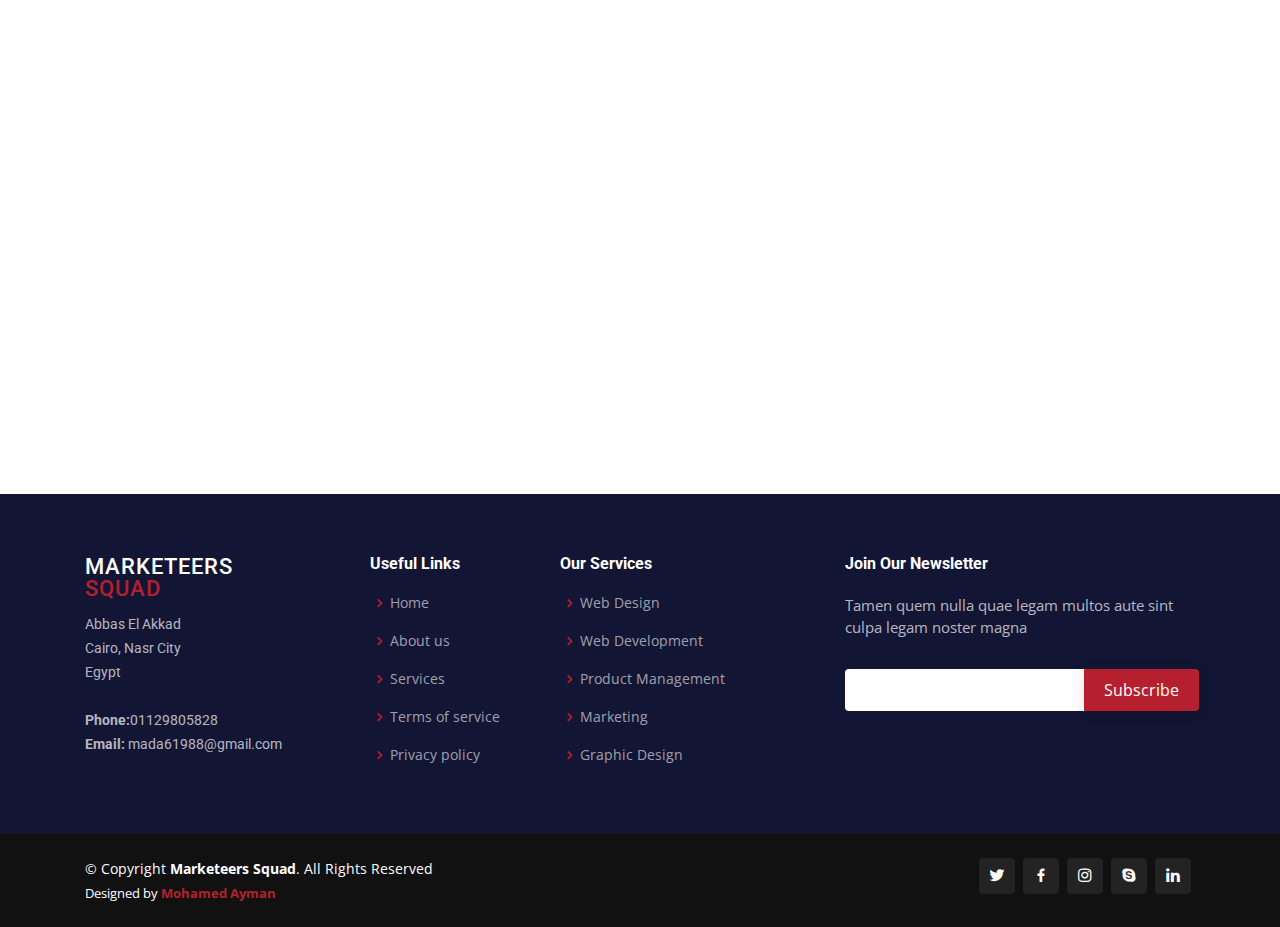
==== commit 9ab4cc65: "course page update" ====
--- a/about.html
+++ b/about.html
@@ -51,11 +51,11 @@
           class="img-fluid"></a>
 
       <nav class="nav-menu d-none d-lg-block">
-        <ul>
+        <ul class="navmanu1">
           <li class="active"><a href="index.html">Home</a></li>
 
           <li class="drop-down"><a href="">About</a>
-            <ul>
+            <ul class="navmenu1">
               <!-- <li><a href="about.html">About Us</a></li>
               <li><a href="team.html">Team</a></li>
               <li><a href="testimonials.html">Testimonials</a></li>
--- a/assets/css/style.css
+++ b/assets/css/style.css
@@ -11,6 +11,7 @@
 body {
   font-family: "Open Sans", sans-serif;
   color: #4d4643;
+  overflow-x: hidden;
 }
 
 a {
@@ -22,7 +23,12 @@
   text-decoration: none;
 }
 
-h1, h2, h3, h4, h5, h6 {
+h1,
+h2,
+h3,
+h4,
+h5,
+h6 {
   font-family: "Roboto", sans-serif;
 }
 
@@ -95,7 +101,7 @@
 }
 
 #header .logo img {
-height: 60px;
+  height: 60px;
 }
 
 /*--------------------------------------------------------------
@@ -108,14 +114,14 @@
   list-style: none;
 }
 
-.nav-menu > ul {
+.nav-menu>ul {
   display: flex;
 }
 
-.nav-menu > ul > li {
+.nav-menu>ul>li {
   position: relative;
   white-space: nowrap;
-  padding: 10px 0 10px 28px;
+  padding: 10px 15px 10px 28px;
 }
 
 .nav-menu a {
@@ -129,9 +135,15 @@
   font-family: "Roboto", sans-serif;
 }
 
-.nav-menu a:hover, .nav-menu .active > a, .nav-menu li:hover > a {
-  color:#b6202e;
-}
+.nav-menu a:hover,
+.nav-menu .active>a,
+.nav-menu li:hover>a {
+  color: #b6202e;
+  border-bottom: 1px solid #111;
+  
+}
+ 
+
 
 .nav-menu .drop-down ul {
   display: block;
@@ -148,7 +160,7 @@
   border-top: 2px solid #b6202e;
 }
 
-.nav-menu .drop-down:hover > ul {
+.nav-menu .drop-down:hover>ul {
   opacity: 1;
   top: 100%;
   visibility: visible;
@@ -167,11 +179,13 @@
   color: #111;
 }
 
-.nav-menu .drop-down ul a:hover, .nav-menu .drop-down ul .active > a, .nav-menu .drop-down ul li:hover > a {
+.nav-menu .drop-down ul a:hover,
+.nav-menu .drop-down ul .active>a,
+.nav-menu .drop-down ul li:hover>a {
   color: #b6202e;
 }
 
-.nav-menu .drop-down > a:after {
+.nav-menu .drop-down>a:after {
   content: "\ea99";
   font-family: IcoFont;
   padding-left: 5px;
@@ -182,17 +196,17 @@
   left: calc(100% - 30px);
 }
 
-.nav-menu .drop-down .drop-down:hover > ul {
+.nav-menu .drop-down .drop-down:hover>ul {
   opacity: 1;
   top: 0;
   left: 100%;
 }
 
-.nav-menu .drop-down .drop-down > a {
+.nav-menu .drop-down .drop-down>a {
   padding-right: 35px;
 }
 
-.nav-menu .drop-down .drop-down > a:after {
+.nav-menu .drop-down .drop-down>a:after {
   content: "\eaa0";
   font-family: IcoFont;
   position: absolute;
@@ -203,10 +217,12 @@
   .nav-menu .drop-down .drop-down ul {
     left: -90%;
   }
-  .nav-menu .drop-down .drop-down:hover > ul {
+
+  .nav-menu .drop-down .drop-down:hover>ul {
     left: -100%;
   }
-  .nav-menu .drop-down .drop-down > a:after {
+
+  .nav-menu .drop-down .drop-down>a:after {
     content: "\ea9d";
   }
 }
@@ -262,12 +278,14 @@
   outline: none;
 }
 
-.mobile-nav a:hover, .mobile-nav .active > a, .mobile-nav li:hover > a {
+.mobile-nav a:hover,
+.mobile-nav .active>a,
+.mobile-nav li:hover>a {
   color: #b6202e;
   text-decoration: none;
 }
 
-.mobile-nav .drop-down > a:after {
+.mobile-nav .drop-down>a:after {
   content: "\ea99";
   font-family: IcoFont;
   padding-left: 10px;
@@ -275,11 +293,11 @@
   right: 15px;
 }
 
-.mobile-nav .active.drop-down > a:after {
+.mobile-nav .active.drop-down>a:after {
   content: "\eaa1";
 }
 
-.mobile-nav .drop-down > a {
+.mobile-nav .drop-down>a {
   padding-right: 35px;
 }
 
@@ -357,7 +375,10 @@
   position: relative;
 }
 
-#hero .carousel, #hero .carousel-inner, #hero .carousel-item, #hero .carousel-item::before {
+#hero .carousel,
+#hero .carousel-inner,
+#hero .carousel-item,
+#hero .carousel-item::before {
   background-size: cover;
   background-position: center;
   background-repeat: no-repeat;
@@ -444,12 +465,14 @@
   transform: translate3d(0, 0, 0);
 }
 
-#hero .carousel-control-prev, #hero .carousel-control-next {
+#hero .carousel-control-prev,
+#hero .carousel-control-next {
   width: 10%;
   opacity: 1;
 }
 
-#hero .carousel-control-next-icon, #hero .carousel-control-prev-icon {
+#hero .carousel-control-next-icon,
+#hero .carousel-control-prev-icon {
   background: none;
   font-size: 36px;
   line-height: 1;
@@ -462,7 +485,8 @@
   color: rgba(255, 255, 255, 0.5);
 }
 
-#hero .carousel-control-next-icon:hover, #hero .carousel-control-prev-icon:hover {
+#hero .carousel-control-next-icon:hover,
+#hero .carousel-control-prev-icon:hover {
   background: rgba(255, 255, 255, 0.3);
   color: rgba(255, 255, 255, 0.8);
 }
@@ -481,15 +505,16 @@
 
 #hero .carousel-indicators li.active {
   opacity: 1;
-  background: #b6202e
-  ;
+  background: #b6202e;
 }
 
 @media (min-width: 1024px) {
   #hero .carousel-content {
     width: 60%;
   }
-  #hero .carousel-control-prev, #hero .carousel-control-next {
+
+  #hero .carousel-control-prev,
+  #hero .carousel-control-next {
     width: 5%;
   }
 }
@@ -498,10 +523,12 @@
   #hero .carousel-container {
     top: 58px;
   }
+
   #hero .carousel-content h2 {
     margin-bottom: 15px;
     font-size: 22px;
   }
+
   #hero .carousel-content p {
     font-size: 15px;
   }
@@ -583,11 +610,11 @@
   color: #fff;
 }
 
-.breadcrumbs ol li + li {
+.breadcrumbs ol li+li {
   padding-left: 10px;
 }
 
-.breadcrumbs ol li + li::before {
+.breadcrumbs ol li+li::before {
   display: inline-block;
   padding-right: 10px;
   color: #fff;
@@ -598,12 +625,15 @@
   .breadcrumbs {
     margin-top: 58px;
   }
+
   .breadcrumbs .d-flex {
     display: block !important;
   }
+
   .breadcrumbs ol {
     display: block;
   }
+
   .breadcrumbs ol li {
     display: inline-block;
   }
@@ -764,7 +794,8 @@
   border-radius: 4px;
 }
 
-.portfolio #portfolio-flters li:hover, .portfolio #portfolio-flters li.filter-active {
+.portfolio #portfolio-flters li:hover,
+.portfolio #portfolio-flters li.filter-active {
   color: #fff;
   background: #1bbd36;
 }
@@ -802,7 +833,8 @@
   margin-bottom: 0;
 }
 
-.portfolio .portfolio-item .portfolio-info .preview-link, .portfolio .portfolio-item .portfolio-info .details-link {
+.portfolio .portfolio-item .portfolio-info .preview-link,
+.portfolio .portfolio-item .portfolio-info .details-link {
   position: absolute;
   right: 40px;
   font-size: 24px;
@@ -810,7 +842,8 @@
   color: #2b2b2b;
 }
 
-.portfolio .portfolio-item .portfolio-info .preview-link:hover, .portfolio .portfolio-item .portfolio-info .details-link:hover {
+.portfolio .portfolio-item .portfolio-info .preview-link:hover,
+.portfolio .portfolio-item .portfolio-info .details-link:hover {
   color: #1bbd36;
 }
 
@@ -1027,47 +1060,61 @@
 
 /* our team in main page  */
 
-.our-team .container { 
-
-  
-}
-.our-team .container .card { 
+.our-team .container {}
+
+.our-team .container .card {
   border-radius: 15px;
   box-shadow: 0px 2px 12px rgba(0, 0, 0, 0.08);
-height: 30rem;
-}
-
-.our-team .container .card .card-body .row img { 
-  height: 100px ;
-  width: 100px ;
-  
-}
-.our-team .container .card .card-body .row h3 { 
+  height: 30rem;
+}
+
+.our-team .container .card .card-body .row img {
+  height: 100px;
+  width: 100px;
+
+}
+
+.our-team .container .card .card-body .row h3 {
   font-size: 18px;
   font-weight: bold;
   margin-top: 10px;
   color: #111;
 }
-.our-team .container .card .card-body .row h4 { 
+
+.our-team .container .card .card-body .row h4 {
   font-size: 14px;
   color: #999;
-margin : 10px
-}
+  margin: 10px
+}
+
 .our-team .container .card .card-body .row p {
   font-style: italic;
   margin: 15px 0 0 0;
   padding: 0;
 }
 
-.hover :hover { 
+.hover :hover {
   opacity: 0.9;
 
 }
-.hover img :hover { 
+
+.hover img :hover {
   width: 150px !important;
   height: 150px !important;
 }
-#friends,#friends2,#friends3,#friends4,#friends5,#friends6,#friends7,#friends8,#friends9 { position:absolute }
+
+#friends,
+#friends2,
+#friends3,
+#friends4,
+#friends5,
+#friends6,
+#friends7,
+#friends8,
+#friends9 {
+  position: absolute
+}
+
 /*--------------------------------------------------------------
 # Features
 --------------------------------------------------------------*/
@@ -1128,7 +1175,7 @@
 
 .pricing h4 {
   font-size: 36px;
-  color: #1bbd36;
+  color: #b6202e;
   font-weight: 600;
   font-family: "Poppins", sans-serif;
   margin-bottom: 20px;
@@ -1160,7 +1207,7 @@
 }
 
 .pricing ul i {
-  color: #1bbd36;
+  color: #b6202e;
   font-size: 18px;
   padding-right: 4px;
 }
@@ -1178,7 +1225,7 @@
 }
 
 .pricing .btn-buy {
-  background: #1bbd36;
+  background: #b6202e;
   display: inline-block;
   padding: 8px 35px 10px 35px;
   border-radius: 4px;
@@ -1192,12 +1239,12 @@
 }
 
 .pricing .btn-buy:hover {
-  background: #2ae149;
+  background: #77000c;
 }
 
 .pricing .featured h3 {
   color: #fff;
-  background: #1bbd36;
+  background: #b6202e;
 }
 
 .pricing .advanced {
@@ -1209,7 +1256,7 @@
   z-index: 1;
   font-size: 14px;
   padding: 1px 0 3px 0;
-  background: #1bbd36;
+  background: #131534;
   color: #fff;
 }
 
@@ -1225,7 +1272,7 @@
   list-style: none;
 }
 
-.faq .faq-list li + li {
+.faq .faq-list li+li {
   margin-top: 15px;
 }
 
@@ -1255,7 +1302,8 @@
   color: lightgray;
 }
 
-.faq .faq-list .icon-show, .faq .faq-list .icon-close {
+.faq .faq-list .icon-show,
+.faq .faq-list .icon-close {
   font-size: 24px;
   position: absolute;
   right: 0;
@@ -1313,6 +1361,14 @@
   margin: 0 10px 0 0;
 }
 
+.testimonial-img {
+  width: 90px;
+  border-radius: 50px;
+  border: 6px solid #FFFF;
+  float: left;
+  margin: 0 10px 0 0;
+}
+
 .testimonials .testimonial-item h3 {
   font-size: 18px;
   font-weight: bold;
@@ -1326,7 +1382,8 @@
   margin: 0;
 }
 
-.testimonials .testimonial-item .quote-icon-left, .testimonials .testimonial-item .quote-icon-right {
+.testimonials .testimonial-item .quote-icon-left,
+.testimonials .testimonial-item .quote-icon-right {
   color: #dddddd;
   font-size: 26px;
 }
@@ -1362,6 +1419,7 @@
 
 .contact .info {
   background: #fff;
+
 }
 
 .contact .info i {
@@ -1426,7 +1484,7 @@
   font-weight: 600;
 }
 
-.contact .php-email-form .error-message br + br {
+.contact .php-email-form .error-message br+br {
   margin-top: 25px;
 }
 
@@ -1459,14 +1517,16 @@
   animation: animate-loading 1s linear infinite;
 }
 
-.contact .php-email-form input, .contact .php-email-form textarea {
+.contact .php-email-form input,
+.contact .php-email-form textarea {
   border-radius: 0;
   box-shadow: none;
   font-size: 14px;
   border-radius: 4px;
 }
 
-.contact .php-email-form input:focus, .contact .php-email-form textarea:focus {
+.contact .php-email-form input:focus,
+.contact .php-email-form textarea:focus {
   border-color: #b6202e;
 }
 
@@ -1495,6 +1555,7 @@
   0% {
     transform: rotate(0deg);
   }
+
   100% {
     transform: rotate(360deg);
   }
@@ -1504,6 +1565,7 @@
   0% {
     transform: rotate(0deg);
   }
+
   100% {
     transform: rotate(360deg);
   }
@@ -1525,7 +1587,8 @@
   z-index: 1;
 }
 
-.portfolio-details .portfolio-details-carousel .owl-nav, .portfolio-details .portfolio-details-carousel .owl-dots {
+.portfolio-details .portfolio-details-carousel .owl-nav,
+.portfolio-details .portfolio-details-carousel .owl-dots {
   margin-top: 5px;
   text-align: left;
 }
@@ -1548,7 +1611,7 @@
   position: absolute;
   right: 0;
   bottom: -70px;
-  background: #fff;
+  background: rgb(255, 255, 255);
   box-shadow: 0px 2px 15px rgba(0, 0, 0, 0.1);
   z-index: 2;
 }
@@ -1567,7 +1630,7 @@
   font-size: 15px;
 }
 
-.portfolio-details .portfolio-info ul li + li {
+.portfolio-details .portfolio-info ul li+li {
   margin-top: 10px;
 }
 
@@ -1607,7 +1670,8 @@
 }
 
 .blog .entry .entry-img {
-  max-height: 400px;
+  max-height: 500px;
+
   margin: -30px -30px 20px -30px;
   overflow: hidden;
 }
@@ -1625,7 +1689,7 @@
 }
 
 .blog .entry .entry-title a:hover {
-  color: #1bbd36;
+  color: #b6202e;
 }
 
 .blog .entry .entry-meta {
@@ -1641,7 +1705,7 @@
   margin: 0;
 }
 
-.blog .entry .entry-meta ul li + li {
+.blog .entry .entry-meta ul li+li {
   padding-left: 20px;
 }
 
@@ -1659,7 +1723,7 @@
 }
 
 .blog .entry .entry-meta a:hover {
-  color: #1bbd36;
+  color: #b6202e;
 }
 
 .blog .entry .entry-content p {
@@ -1673,7 +1737,7 @@
 
 .blog .entry .entry-content .read-more a {
   display: inline-block;
-  background: #1bbd36;
+  background: #b6202e;
   color: #fff;
   padding: 7px 25px;
   transition: 0.3s;
@@ -1682,7 +1746,7 @@
 }
 
 .blog .entry .entry-content .read-more a:hover {
-  background: #1ed33c;
+  background: #a30414;
 }
 
 .blog .entry .entry-content h3 {
@@ -1753,7 +1817,7 @@
 }
 
 .blog .entry .entry-footer a:hover {
-  color: #1bbd36;
+  color: #990614;
 }
 
 .blog .entry .entry-footer .cats {
@@ -1778,7 +1842,7 @@
   display: inline-block;
 }
 
-.blog .entry .entry-footer .tags li + li::before {
+.blog .entry .entry-footer .tags li+li::before {
   padding-right: 6px;
   color: #6c757d;
   content: ",";
@@ -1858,7 +1922,7 @@
 }
 
 .blog .blog-comments .comment h5 a:hover {
-  color: #1bbd36;
+  color: #b6202e;
 }
 
 .blog .blog-comments .comment h5 .reply {
@@ -1962,13 +2026,15 @@
   display: inline-block;
 }
 
-.blog .blog-pagination li.active, .blog .blog-pagination li:hover {
+.blog .blog-pagination li.active,
+.blog .blog-pagination li:hover {
   background: #1bbd36;
   border: 1px solid #1bbd36;
   border-radius: 4px;
 }
 
-.blog .blog-pagination li.active a, .blog .blog-pagination li:hover a {
+.blog .blog-pagination li.active a,
+.blog .blog-pagination li:hover a {
   color: #fff;
 }
 
@@ -2041,7 +2107,7 @@
   padding: 0;
 }
 
-.blog .sidebar .categories ul li + li {
+.blog .sidebar .categories ul li+li {
   padding-top: 10px;
 }
 
@@ -2060,7 +2126,7 @@
   font-size: 14px;
 }
 
-.blog .sidebar .recent-posts .post-item + .post-item {
+.blog .sidebar .recent-posts .post-item+.post-item {
   margin-top: 15px;
 }
 
@@ -2287,34 +2353,308 @@
   text-decoration: none;
 }
 
-
-
-
- /* Extra small devices (portrait phones, less than 576px) */
-@media (max-width: 575.98px) { 
-  .our-team .container .card { 
+#course-header {
+ 
+  padding: 9rem
+}
+
+#course-header  .adham-logo img { 
+  border-right: 1px solid #662a35;
+
+  width: 70px;
+  height: 120px;
+}
+#course-header  .adham-logo p{
+  font-size: 1rem;
+  display: block;
+  padding: 0 0 0 6px;
+  font-family: Poppins,sans-serif;
+
+} 
+
+#course-header h1 { 
+  font-size: 4em;
+    line-height: 1.1em;
+          font-weight: 400;
+}
+#course-header .head-line p { 
+  font-size: 1.5rem;
+  font-weight: 600;
+}
+
+ .adham-logo img { 
+  border-right: 1px solid #662a35;
+
+  width: 70px;
+  height: 120px;
+}
+.adham-logo p{
+  font-size: 1rem;
+  display: block;
+  padding: 0 0 0 6px;
+  font-family: Poppins,sans-serif;
+
+}
+/* #course-head .container { 
+  padding: 100px;
+} */
+.course-headline p{ 
+  font-size: 1.5rem;
+  display: block;
+  padding: 0 0 0 6px;
+}
+.course-headline h1 { 
+  font-size: 4em;
+  line-height: 1.1em;
+        font-weight: 400;
+}
+
+#tabs {
+  color: black;
+}
+
+#tabs h6.section-title {
+  color: #b6202e;
+}
+
+#tabs .nav-tabs .nav-item.show .nav-link,
+.nav-tabs .nav-link.active {
+  color: red;
+  background-color: transparent;
+  border-color: transparent transparent #b6202e;
+  border-bottom: 4px solid !important;
+  font-size: 20px;
+  font-weight: bold;
+}
+
+#tabs .nav-tabs .nav-link {
+  border: 2px solid transparent;
+  border-top-left-radius: .25rem;
+  border-top-right-radius: .25rem;
+  color: #131534;
+  font-size: 20px;
+}
+
+#tabs .tab-pane h2 {
+  font-weight: 400;
+  margin: 2rem;
+}
+
+.checkmark i {
+  margin: 0 5px 0 5px;
+  color: #131534
+}
+
+.checkmark p {
+  display: inline;
+  font-size: 14px;
+}
+
+.checkmark .row {
+  margin: 8px
+}
+
+.checkmark .card {
+  background-color: #f3f0f0;
+}
+
+#home-section {
+  background: url(../img/course/course17.jpg);
+  background-repeat: no-repeat;
+  background-size: cover;
+  background-attachment: fixed;
+  min-height: 620px;
+
+}
+
+
+#home-section .dark-overlay {
+  position: absolute;
+  top: 0;
+  left: 0;
+  width: 100%;
+  min-height: 620px;
+  background: rgba(0, 0, 0, 0.7);
+}
+
+#home-section .home-inner {
+  padding-top: 150px;
+}
+
+#home-section .card-form {
+  opacity: 0.8;
+}
+
+#home-section h1 {
+  color: white;
+}
+
+#home-section h4 {
+  color: rgb(150, 146, 146);
+}
+
+#home-section .fas,
+#create-section .fas {
+  color: #bec6ca;
+  background: #fff;
+  padding: 5px;
+  border-radius: 5px;
+}
+
+#home-section strong {
+  color: white;
+}
+
+.on-hover:hover {
+  box-shadow: 0px 10px 20px rgba(0, 0, 0, 0.1);
+
+}
+
+.on-hover h5 :hover {
+  font-size: 18px;
+  color: #131534;
+
+}
+.video-dark-overlay{
+  position: absolute;
+  top: 0;
+  left: 0;
+  width: 100%;
+  height: 100%;
+  background: rgba(0, 0, 0, 0.7);}
+
+#video-modal {
+  position: relative;
+  min-height: 200px;
+  background-image: url('/assets/img/media.jpg');
+  background-attachment: fixed;
+  background-repeat: no-repeat;
+  background-position: 0 -300px;
+  text-align: center;
+  color: #fff;
+}
+
+#video-modal i {
+  color: #FFF;
+  
+}
+
+.nav-menu.active {
+  border-left: #444 3px solid;
+}
+
+#video-modal iframe{ 
+  height:400px;
+  width: 450px;
+}
+
+
+
+
+
+
+
+
+
+
+/* Extra small devices (portrait phones, less than 576px) */
+@media (max-width: 575.98px) {
+  .our-team .container .card {
     height: 900px;
   }
- }
-
-/* Small devices (landscape phones, less than 768px) */ 
+
+  .breadcrumbs {
+    padding: 40px;
+  }
+
+  .breadcrumbs .container {
+    margin-top: 30px;
+  }
+
+  #home-section {
+    min-height: 850px !important;
+  }
+
+  #home-section .dark-overlay {
+    min-height: 850px !important;
+  }
+
+
+  .course-headline h1{ 
+    font-size: 2.2rem !important;
+  }
+  .course-headline p{ 
+    font-size: 1.3rem  !important;
+  }
+  #attenders h2{ 
+    font-size: 1.5rem;
+  }
+  #video-modal iframe{ 
+    height:200px;
+    width: 300px;
+  }
+}
+
+/* Small devices (landscape phones, less than 768px) */
 @media (max-width: 767.98px) {
-  .our-team .container .card { 
+  .our-team .container .card {
     height: 900px;
   }
-  }
-
- /* Medium devices (tablets, less than 992px) */
+
+  .breadcrumbs {
+    padding: 20px;
+  }
+
+  .breadcrumbs .container {
+    margin-top: 30px;
+  }
+
+ 
+
+
+
+  #home-section {
+    min-height: 1100px;
+  }
+
+  #home-section .dark-overlay {
+    min-height: 1100px;
+  }
+
+
+}
+
+/* Medium devices (tablets, less than 992px) */
 @media (max-width: 991.98px) {
-  .our-team .container .card { 
+  .our-team .container .card {
     height: 800px;
   }
- }
+
+  .breadcrumbs {
+    padding: 20px;
+  }
+
+  .breadcrumbs .container {
+    margin-top: 30px;
+  }
+
+  #home-section {
+    min-height: 1100px;
+  }
+
+  #home-section .dark-overlay {
+    min-height: 1100px;
+  }
+  .course-headline h1 { 
+    font-size: 3rem;
+  }
+  .course-headline p { 
+    font-size: 1.5rem;
+  }
+}
 
 /* Large devices (desktops, less than 1200px) */
-@media (max-width: 1199.98px) {  }
-
- /* Extra large devices (large desktops) */ 
- /* No media query since the extra-large breakpoint has no upper bound on its width */
-
-
+
+
+/* Extra large devices (large desktops) */
+/* No media query since the extra-large breakpoint has no upper bound on its width */